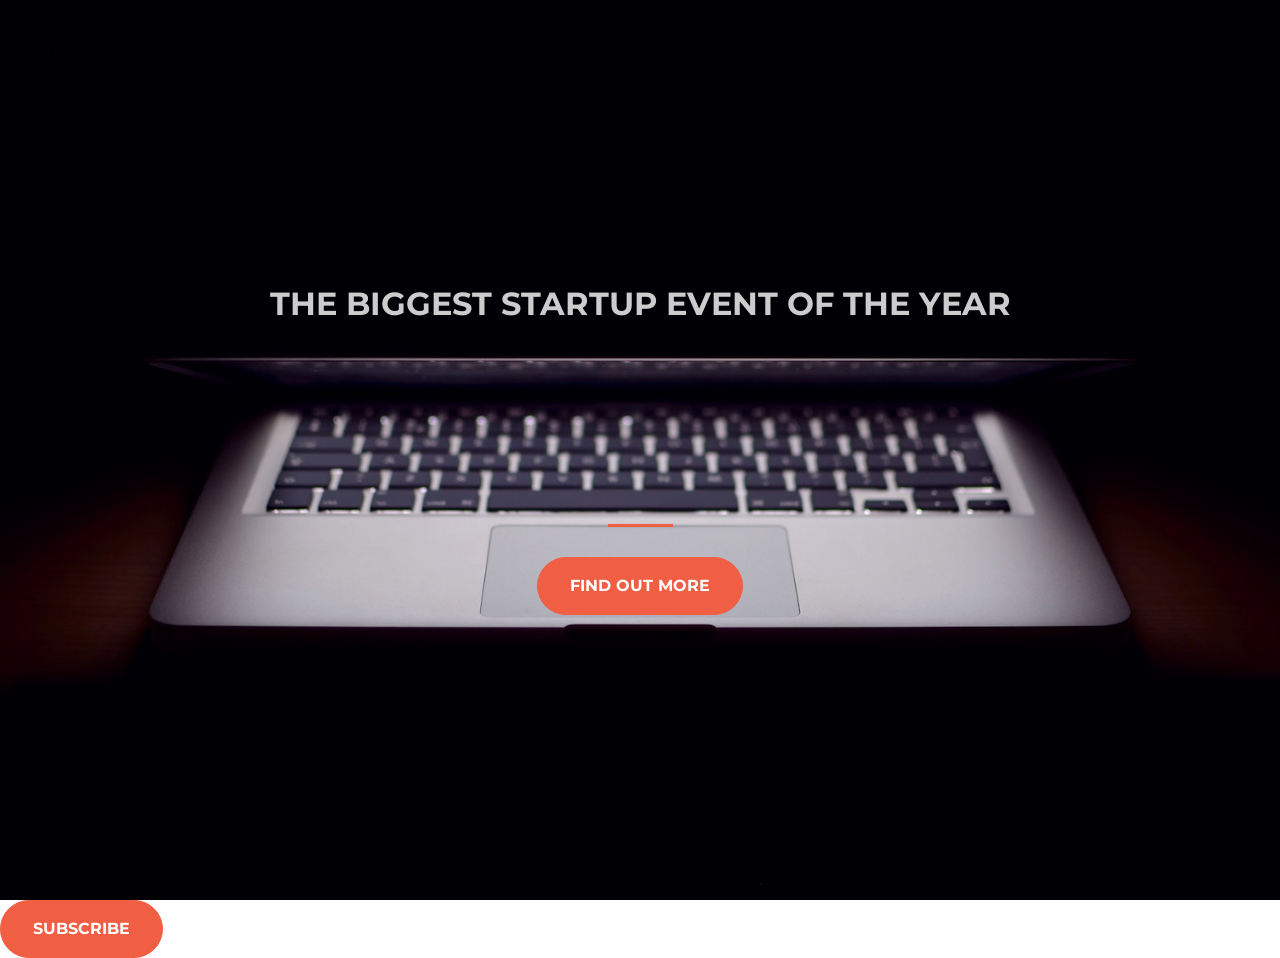
==== index.html @ 6e632e73 "lm" ====
<!DOCTYPE html>
<html>
<head>
	<title>startup</title>
	    <link href="https://fonts.googleapis.com/css?family=Montserrat" rel="stylesheet">
    <link rel="stylesheet" href="https://maxcdn.bootstrapcdn.com/bootstrap/4.0.0/css/bootstrap.min.css" integrity="sha384-Gn5384xqQ1aoWXA+058RXPxPg6fy4IWvTNh0E263XmFcJlSAwiGgFAW/dAiS6JXm" crossorigin="anonymous">
  <link rel="stylesheet" type="text/css" href="style.css">
</head>

	<body>
    <header class="startup text-center text-white d-flex">
      <div class="container my-auto">
        <div class="row">
          <div class="col-lg-12 my-auto">
            <h1 class="text-uppercase faded">
              <strong>the biggest startup event of the year</strong>
            </h1>
            <hr>
          </div>
          <div class="col-lg-12 my-auto">
          	<button class="btn btn-primary btn-xl">Find Out More</button>
          </div>
        </div>
      </div>
    </header>
<!-- Begin Mailchimp Signup Form -->
<link href="//cdn-images.mailchimp.com/embedcode/classic-10_7.css" rel="stylesheet" type="text/css">
<style type="text/css">
	#mc_embed_signup{ clear:left; font:14px Helvetica,Arial,sans-serif; }
	/* Add your own Mailchimp form style overrides in your site stylesheet or in this style block.
	   We recommend moving this block and the preceding CSS link to the HEAD of your HTML file. */
</style>
<div id="mc_embed_signup">
<form action="https://gmail.us20.list-manage.com/subscribe/post?u=c1a229b90bf15f428f602d3c0&amp;id=0f51896b75" method="post" id="mc-embedded-subscribe-form" name="mc-embedded-subscribe-form" class="validate" target="_blank" novalidate>
    <div id="mc_embed_signup_scroll">

	 <!-- real people should not fill this in and expect good things - do not remove this or risk form bot signups-->
    <div style="position: absolute; left: -5000px;" aria-hidden="true"><input type="text" name="b_c1a229b90bf15f428f602d3c0_0f51896b75" tabindex="-1" value=""></div>
    <div class="clear"><input  class="btn btn-primary btn-xl" type="submit" value="Subscribe" name="Find out more" id="mc-embedded-subscribe" class="button"></div>
    </div>
</form>
</div>

<!--End mc_embed_signup-->

             
</body>

</html>
---- style.css ----
body, html {
  width: 100%;
  height: 100%; 
}

body {
  font-family: 'Montserrat', sans-serif;
}

hr {
  max-width: 65px;
  border-width: 3px;
  border-color: #F05F44; 
}

.faded {
  color: rgba(255, 255, 255, 0.8); 
}

header.startup {
  background-position: center;
  background-image: url("photo.jpg");
  background-size: cover;
  height: 100%;
}

header.startup hr {
  margin-top: 200px;
  margin-bottom: 30px; 
}

header.startup h1 {
  font-size: 2rem; 
}

.btn {
  font-weight: 700;
  text-transform: uppercase;
  border-radius: 300px;
  font-family: 'Montserrat', sans-serif;
}

.btn-xl {
  padding: 1rem 2rem; 
}

.btn-primary {
  background-color: #F05F44;
  border-color: #F05F44; }

.btn-primary:hover {
  background-color: #ee4b08;
  border-color: #ee4b08;
  border-width: 5px;
  cursor: pointer;
}
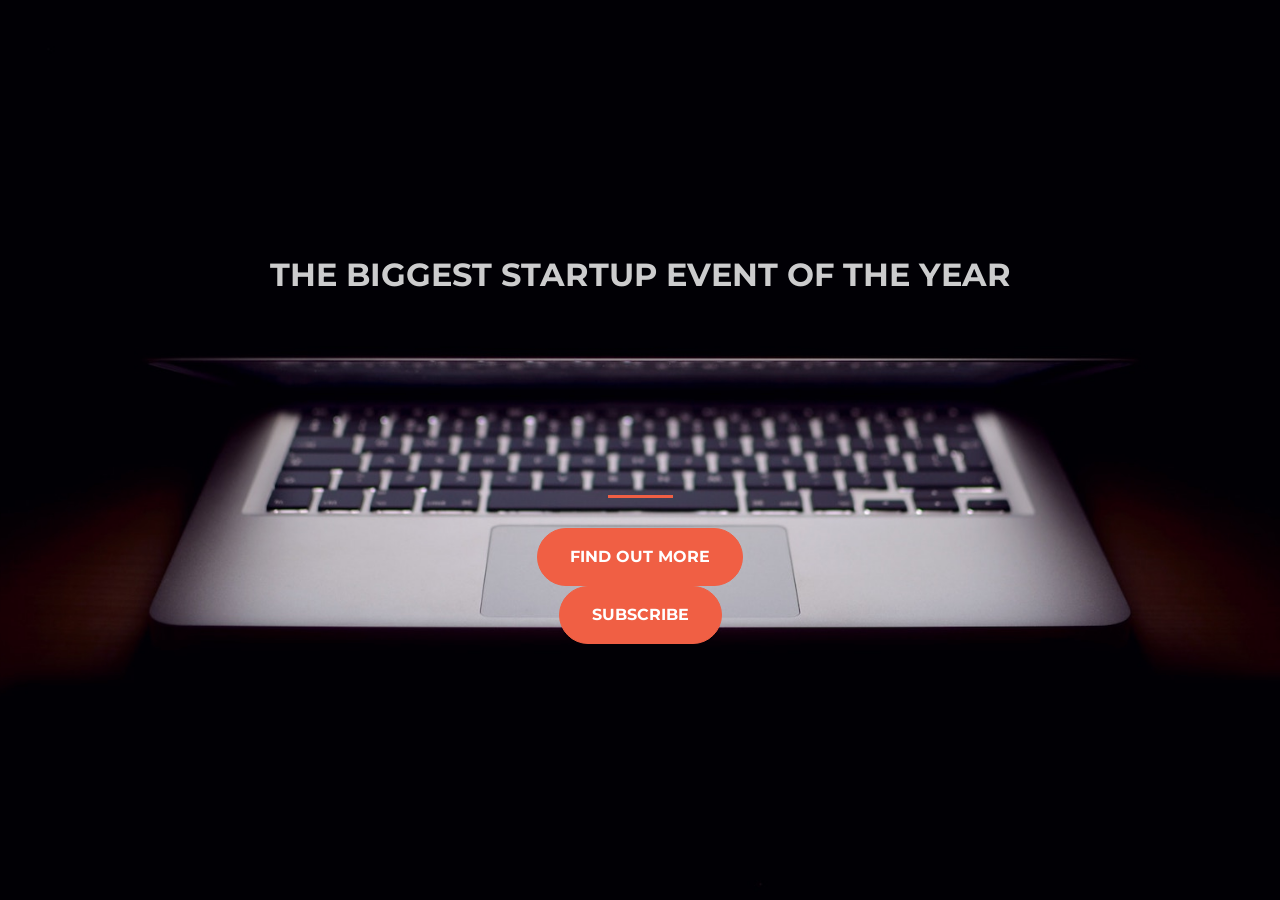
==== commit ece5532f: "Update index.html" ====
--- a/index.html
+++ b/index.html
@@ -19,10 +19,7 @@
           </div>
           <div class="col-lg-12 my-auto">
           	<button class="btn btn-primary btn-xl">Find Out More</button>
-          </div>
-        </div>
-      </div>
-    </header>
+         
 <!-- Begin Mailchimp Signup Form -->
 <link href="//cdn-images.mailchimp.com/embedcode/classic-10_7.css" rel="stylesheet" type="text/css">
 <style type="text/css">
@@ -36,14 +33,17 @@
 
 	 <!-- real people should not fill this in and expect good things - do not remove this or risk form bot signups-->
     <div style="position: absolute; left: -5000px;" aria-hidden="true"><input type="text" name="b_c1a229b90bf15f428f602d3c0_0f51896b75" tabindex="-1" value=""></div>
-    <div class="clear"><input  class="btn btn-primary btn-xl" type="submit" value="Subscribe" name="Find out more" id="mc-embedded-subscribe" class="button"></div>
+    <div class="clear">
+    <input  class="btn btn-primary btn-xl" type="submit" value="Subscribe" name="Find out more" id="mc-embedded-subscribe"> 
+    </div>
     </div>
 </form>
 </div>
-
 <!--End mc_embed_signup-->
-
-             
+        </div>
+        </div>
+      </div>
+    </header>
 </body>
 
 </html>
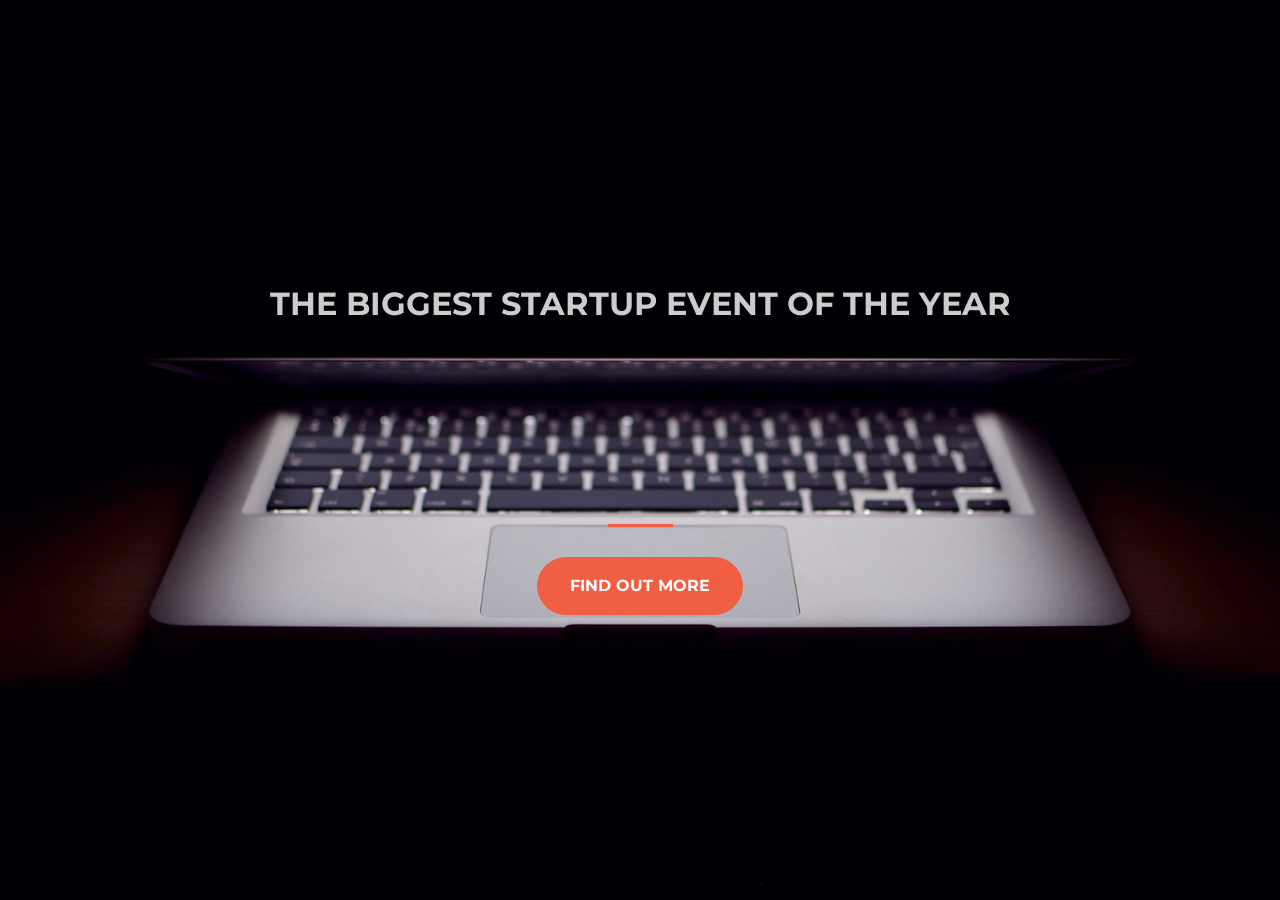
==== commit 1c13132c: "." ====
--- a/index.html
+++ b/index.html
@@ -18,7 +18,6 @@
             <hr>
           </div>
           <div class="col-lg-12 my-auto">
-          	<button class="btn btn-primary btn-xl">Find Out More</button>
          
 <!-- Begin Mailchimp Signup Form -->
 <link href="//cdn-images.mailchimp.com/embedcode/classic-10_7.css" rel="stylesheet" type="text/css">
@@ -34,14 +33,13 @@
 	 <!-- real people should not fill this in and expect good things - do not remove this or risk form bot signups-->
     <div style="position: absolute; left: -5000px;" aria-hidden="true"><input type="text" name="b_c1a229b90bf15f428f602d3c0_0f51896b75" tabindex="-1" value=""></div>
     <div class="clear">
-    <input  class="btn btn-primary btn-xl" type="submit" value="Subscribe" name="Find out more" id="mc-embedded-subscribe"> 
+    <input  class="btn btn-primary btn-xl" type="submit" value="find out more" name="Find out more" id="mc-embedded-subscribe"> 
     </div>
     </div>
 </form>
 </div>
 <!--End mc_embed_signup-->
         </div>
-        </div>
       </div>
     </header>
 </body>
